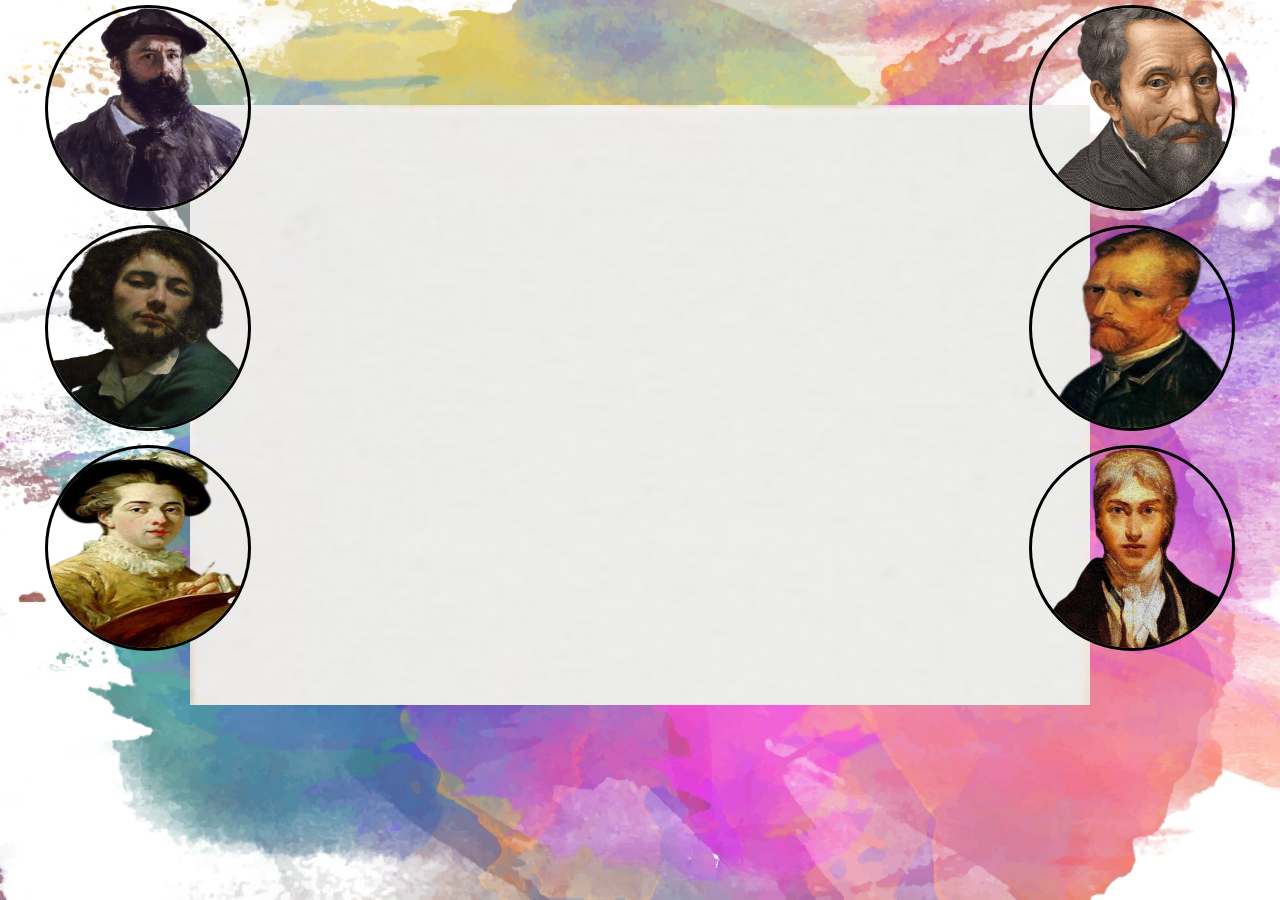
==== index.html @ fe9c9c8a "criando o projeto de telas" ====
<!DOCTYPE html>
<html lang="pt-br">
<head>
    <meta charset="UTF-8">
    <meta name="viewport" content="width=device-width, initial-scale=1.0">
    <title>Projeto de tela</title>
    <link rel="stylesheet" href="estilos/style.css">
    <link rel="shortcut icon" href="favicon-de-pinguim.ico" type="image/x-icon">
    <link rel="stylesheet" href="estilos/media-query.css">
</head>
<body>
    <main>
        <section id="tela">
            <iframe src="home.html" name="Tela" id="iframe" frameborder="0"></iframe>
        </section>

        <section id="pintores">
            <a href="home.html" target="Tela" id="voltar"><img src="" alt=""></a><br>
            <div class="primeiro">
                <a href="claude.html" target="Tela"><img src="pintores/Claude-Monet-removebg-preview300.png" alt=""></a><br>
                <a href="gustave.html" target="Tela"><img src="pintores/Gustave-Courbet-removebg-preview300.png" alt=""></a><br>
                <a href="jean.html" target="Tela"><img src="pintores/Jean-Horone-Fragonard-removebg-preview300.png" alt=""></a><br>
            </div>
            <div class="segundo">
                <a href="michelangelo.html" target="Tela"><img src="pintores/Michelangelo-removebg-preview300.png" alt=""></a><br>
                <a href="vincent.html" target="Tela"><img src="pintores/Vincent-Van-Gogh-removebg-preview300.png" alt=""></a><br>
                <a href="william.html" target="Tela"><img src="pintores/William-Turner-removebg-preview300.png" alt=""></a>
            </div>
        </section>
    </main>
</body>
</html>
---- estilos/style.css ----
@charset "UTF-8";

* {
    margin: 0px;
    padding: 0px;
}

html, body  {
    width: 100vw;
    height: 100vh;
    background-color: black;
}

body {
    background-image: url('../imagens/Fundo-em-paisagem.jpeg');
    background-size: cover;
    background-attachment: fixed;
}

main {
    height: 100vh;
    position: relative;
}

section#tela {
    background-image: url('../imagens/tela.png');
    background-size: cover;
    background-repeat: no-repeat;
    width: 900px;
    height: 600px;
    position: absolute;
    top: 45%;
    left: 50%;
    transform: translate(-50%, -50%);
}

iframe#iframe {
    position: relative;
    width: 900px;
    height: 600px;
}

div.primeiro {
    position: absolute;
    right: 80%;
    top: 0%;
}

div.segundo {
    position: absolute;
    left: 80%;
    top: 0%;
}

div.primeiro img {
    width: 200px;
    height: 200px;
    border-radius: 50%;
    margin: 5px;
    border: 3px solid black;
}

div.segundo img {
    width: 200px;
    height: 200px;
    border-radius: 50%;
    margin: 5px;
    border: 3px solid black;
}
---- estilos/media-query.css ----
@charset "UTF-8";

* {
    margin: 0px;
    padding: 0px;
}

@media screen and (min-width: 600px) and (max-width: 768px) {
    section#tela {
        width: 500px;
        height:460px;
        top: 50%;
        left: 56%;
    }
    
    iframe#iframe {
        width: 500px;
        height: 460px;
    }
    
    div.primeiro {
        left: 0px;
    }

    div.segundo {
        left: 0px;
        top: 240px;
    }
    
    div.primeiro img {
        width: 63px;
        height: 63px;
    }

    div.segundo img {
        width: 63px;
        height: 63px;
        display: inline-block;
    }

    img {
        width: 350px;
        height: 400px;
    }
}
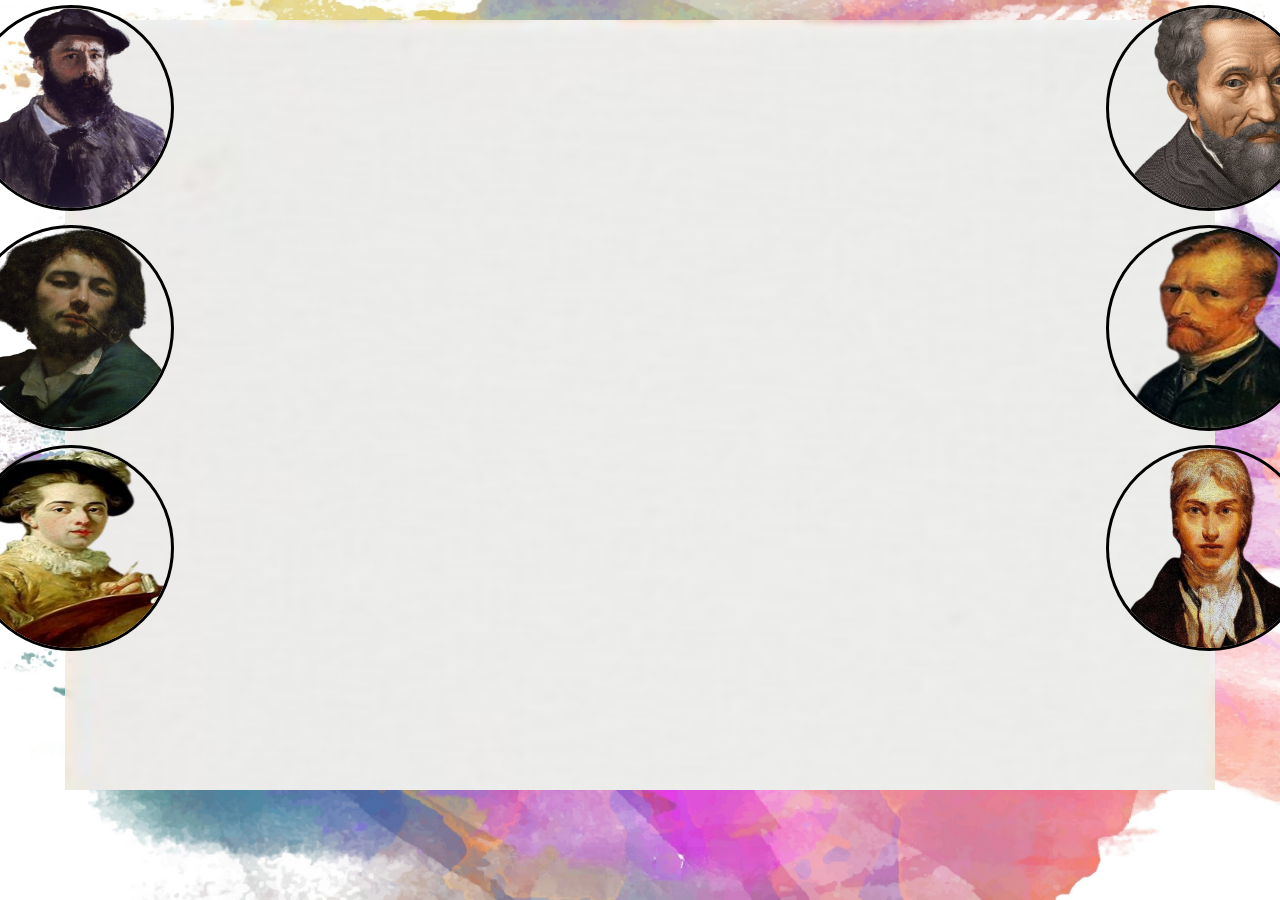
==== commit 8f74822c: "." ====
--- a/index.html
+++ b/index.html
@@ -15,7 +15,6 @@
         </section>
 
         <section id="pintores">
-            <a href="home.html" target="Tela" id="voltar"><img src="" alt=""></a><br>
             <div class="primeiro">
                 <a href="claude.html" target="Tela"><img src="pintores/Claude-Monet-removebg-preview300.png" alt=""></a><br>
                 <a href="gustave.html" target="Tela"><img src="pintores/Gustave-Courbet-removebg-preview300.png" alt=""></a><br>
--- a/estilos/style.css
+++ b/estilos/style.css
@@ -14,7 +14,7 @@
 body {
     background-image: url('../imagens/Fundo-em-paisagem.jpeg');
     background-size: cover;
-    background-attachment: fixed;
+    background-position: center center;
 }
 
 main {
@@ -23,47 +23,32 @@
 }
 
 section#tela {
+    position: absolute;
+    display: block;
     background-image: url('../imagens/tela.png');
     background-size: cover;
     background-repeat: no-repeat;
-    width: 900px;
-    height: 600px;
-    position: absolute;
-    top: 45%;
-    left: 50%;
+    width: 500px;
+    height: 425px;
+
+    top: 50%;
+    left: 57%;
     transform: translate(-50%, -50%);
 }
 
 iframe#iframe {
-    position: relative;
-    width: 900px;
-    height: 600px;
-}
-
-div.primeiro {
-    position: absolute;
-    right: 80%;
-    top: 0%;
-}
-
-div.segundo {
-    position: absolute;
-    left: 80%;
-    top: 0%;
+    width: 500px;
+    height: 425px;
 }
 
 div.primeiro img {
     width: 200px;
     height: 200px;
     border-radius: 50%;
-    margin: 5px;
-    border: 3px solid black;
 }
 
 div.segundo img {
     width: 200px;
     height: 200px;
     border-radius: 50%;
-    margin: 5px;
-    border: 3px solid black;
 }--- a/estilos/media-query.css
+++ b/estilos/media-query.css
@@ -5,17 +5,17 @@
     padding: 0px;
 }
 
-@media screen and (min-width: 600px) and (max-width: 768px) {
+@media screen and (min-width: 768px) and (max-width: 992px) {
     section#tela {
-        width: 500px;
-        height:460px;
+        max-width: 700px;
+        max-height:550px;
         top: 50%;
-        left: 56%;
+        left: 50%;
     }
     
     iframe#iframe {
-        width: 500px;
-        height: 460px;
+        width: 650px;
+        height: 550px;
     }
     
     div.primeiro {
@@ -23,23 +23,113 @@
     }
 
     div.segundo {
-        left: 0px;
-        top: 240px;
+        right: 0px;
+        top: 0px
     }
     
     div.primeiro img {
-        width: 63px;
-        height: 63px;
+        width: 100px;
+        height: 100px;
+
     }
 
     div.segundo img {
-        width: 63px;
-        height: 63px;
-        display: inline-block;
+        width: 100px;
+        height: 100px;
     }
+}
 
-    img {
-        width: 350px;
-        height: 400px;
+@media screen and (min-width:992px) and (max-width:1200px) {
+    
+    section#tela {
+        width: 1150px;
+        height: 770px;
+        position: absolute;
+        top: 45%;
+        left: 50%;
+        transform: translate(-50%, -50%);
+    }
+    
+    iframe#iframe {
+        position: relative;
+        width: 1150px;
+        height: 770px;
+    }
+    
+    div.primeiro {
+        position: absolute;
+        right: 86%;
+        top: 0%;
+    }
+    
+    div.segundo {
+        position: absolute;
+        left: 86%;
+        top: 0%;
+    }
+    
+    div.primeiro img {
+        width: 200px;
+        height: 200px;
+        border-radius: 50%;
+        margin: 5px;
+        border: 3px solid black;
+    }
+    
+    div.segundo img {
+        width: 200px;
+        height: 200px;
+        border-radius: 50%;
+        margin: 5px;
+        border: 3px solid black;
+    }
+}
+
+@media screen and (min-width:1200px) {
+    
+    section#tela {
+        background-image: url('../imagens/tela.png');
+        background-size: cover;
+        background-repeat: no-repeat;
+        width: 1150px;
+        height: 770px;
+        position: absolute;
+        top: 45%;
+        left: 50%;
+        transform: translate(-50%, -50%);
+    }
+    
+    iframe#iframe {
+        position: relative;
+        width: 1150px;
+        height: 770px;
+    }
+    
+    div.primeiro {
+        position: absolute;
+        right: 86%;
+        top: 0%;
+    }
+    
+    div.segundo {
+        position: absolute;
+        left: 86%;
+        top: 0%;
+    }
+    
+    div.primeiro img {
+        width: 200px;
+        height: 200px;
+        border-radius: 50%;
+        margin: 5px;
+        border: 3px solid black;
+    }
+    
+    div.segundo img {
+        width: 200px;
+        height: 200px;
+        border-radius: 50%;
+        margin: 5px;
+        border: 3px solid black;
     }
 }